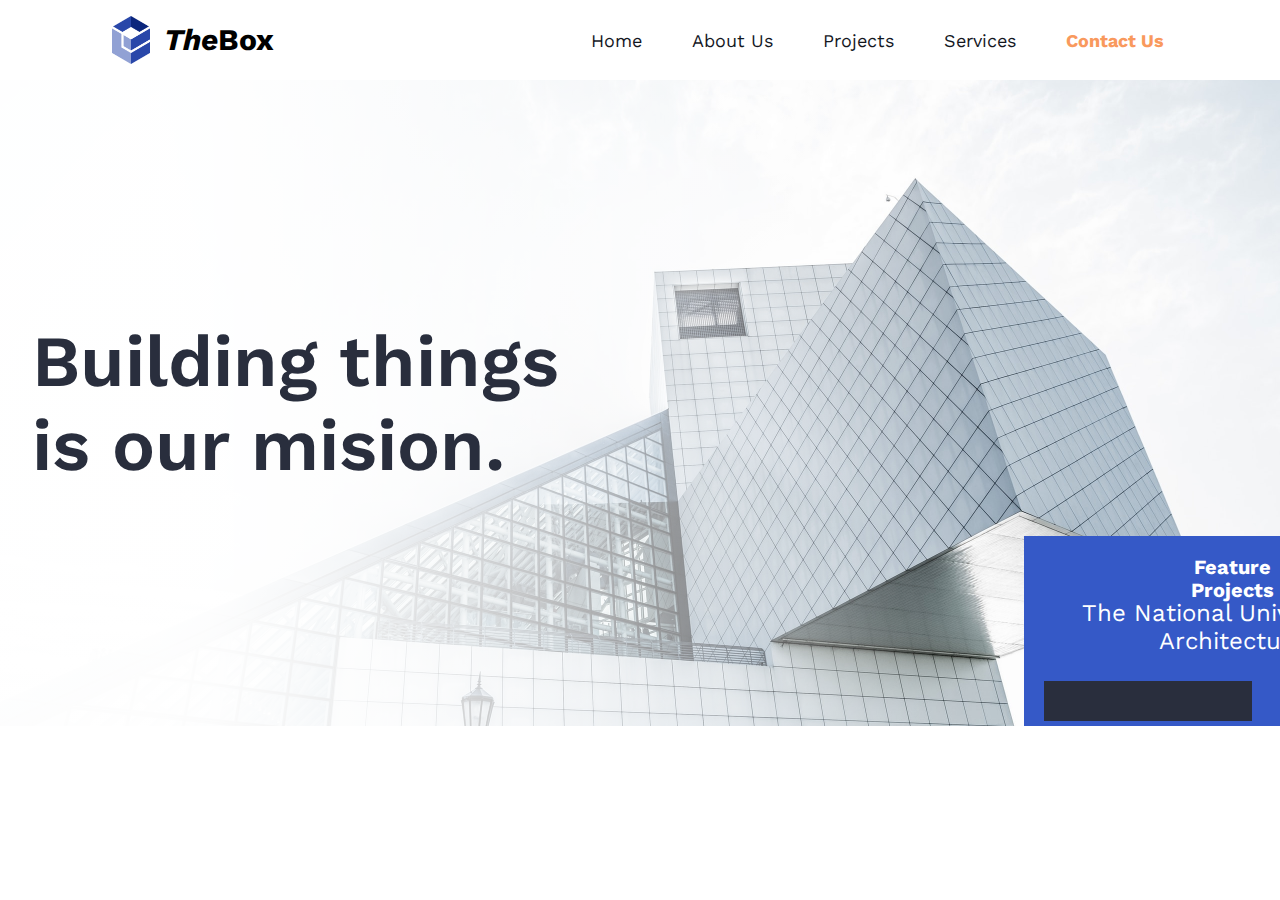
==== Lesson6_/index.html @ 4b739153 "Add files via upload" ====
<!DOCTYPE html>
<html lang="en">
    <head>
        <meta charset="UTF-8">
        <meta http-equiv="X-UA-Compatible" content="IE=edge">
        <meta name="viewport" content="width=device-width, initial-scale=1.0">
        <!-- Link CSS -->
        <link rel="stylesheet" href="./index.css">
        <!-- Link Font -->
        <link rel="preconnect" href="https://fonts.googleapis.com">
        <link rel="preconnect" href="https://fonts.gstatic.com" crossorigin>
        <link href="https://fonts.googleapis.com/css2?family=Work+Sans:wght@400;700&display=swap" rel="stylesheet">


        <title>Document</title>
    </head>
    <body>
        <header>
            <img class="logo" src="./assets/Logo.png" alt="">
            <div class="logo-name"><i>The</i>Box</div>
            <div class="menu-container">
                <div class="menu-item">Home</div>
                <div class="menu-item">About Us</div>
                <div class="menu-item">Projects</div>
                <div class="menu-item">Services</div>
                <div class="menu-item"><b>Contact Us</b></div>
            </div>
        </header>

        <section class="main">
            <div class="main-content">Building things is our mision.</div>
            <div class="container-feature-projects">
                <div class="feature-projects">Feature Projects</div>
                <div class="content">The National University of Architecture</div>
                <div class="button-container">
                    <div class="button"></div>
                    <div class="button"></div>
                </div>
            </div>
        </section>

        <footer>
            
        </footer>
    </body>
</html>
---- Lesson6_/index.css ----
/* Reset global CSS */
* {
    margin: 0;
    padding: 0;
    box-sizing: border-box;
}

header {
    position: absolute;
    height: 80px;
    left: 0px;
    right: 0px;
    top: 0px;
    background: #FFFFFF;
}

.logo {
    position: absolute;
    width: 38px;
    height: 47.5px;
    left: 112px;
    top: 16px;
}

.logo-name {
    position: absolute;
    width: 111px;
    height: 35px;
    left: 164px;
    top: 22px;
    font-family: 'Work Sans', sans-serif;
    font-weight: 700;
    font-size: 30px;
    line-height: 35px;
}

.menu-container {
    display: flex;
    flex-direction: row;
    align-items: flex-start;
    padding: 0px;
    gap: 50px;
    position: absolute;
    width: 577px;
    height: 21px;
    right: 112px;
    top: 30px;
}

.menu-item {
    height: 21px;
    font-family: 'Work Sans', sans-serif;
    font-style: normal;
    font-weight: 400;
    font-size: 18px;
    line-height: 21px;
    color: #14171F;
}

.menu-item:last-child {
    color: #F9995D;
}

.main {
    position: relative;
    height: 646px;
    left: 0px;
    right: 0px;
    top: 80px;
    background: linear-gradient(90deg, rgba(255, 255, 255, 0.9) 16.58%, rgba(255, 255, 255, 0) 72.38%), url(./assets/Backgound1.png);
    background-size: cover;
    background-position: bottom;
}

.main-content {
    position: absolute;
    width: 556px;
    height: 168px;
    left: calc(50% - 556px/2 - 330px);
    top: 239px;
    font-family: 'Work Sans';
    font-style: normal;
    font-weight: 600;
    font-size: 72px;
    line-height: 84px;
    color: #292E3D;
}

.container-feature-projects {
    position: relative;
    width: 416px;
    height: 190px;
    left: 1024px;
    top: 456px;
    background: #3559C7;
    display: flex;
    flex-direction: column;
    align-items: center;
    padding: 20px 10px 10px;
    gap: 20px;
}

.feature-projects {
    width: 163px;
    height: 23px;
    font-family: 'Work Sans';
    font-style: normal;
    font-weight: 700;
    font-size: 20px;
    line-height: 23px;
    text-align: center;
    color: #FFFFFF;
}

.content {
    width: 312px;
    height: 61px;
    font-family: 'Work Sans';
    font-style: normal;
    font-weight: 400;
    font-size: 24px;
    line-height: 28px;
    text-align: center;
    color: #FFFFFF;
}

.button-container {
    /* display: inline-block; */
    /* justify-content: space-between; */
    width: 416px;
    height: 40px;
    padding: 4px 20px;
    gap: 10px;
    position: relative;;
    bottom: 0px;
    /* flex-direction: row; */
}
.button {
    position: absolute;
    width: 208px;
    height: 40px;
    background: #292E3D;
    transform: rotate(-180deg);
}
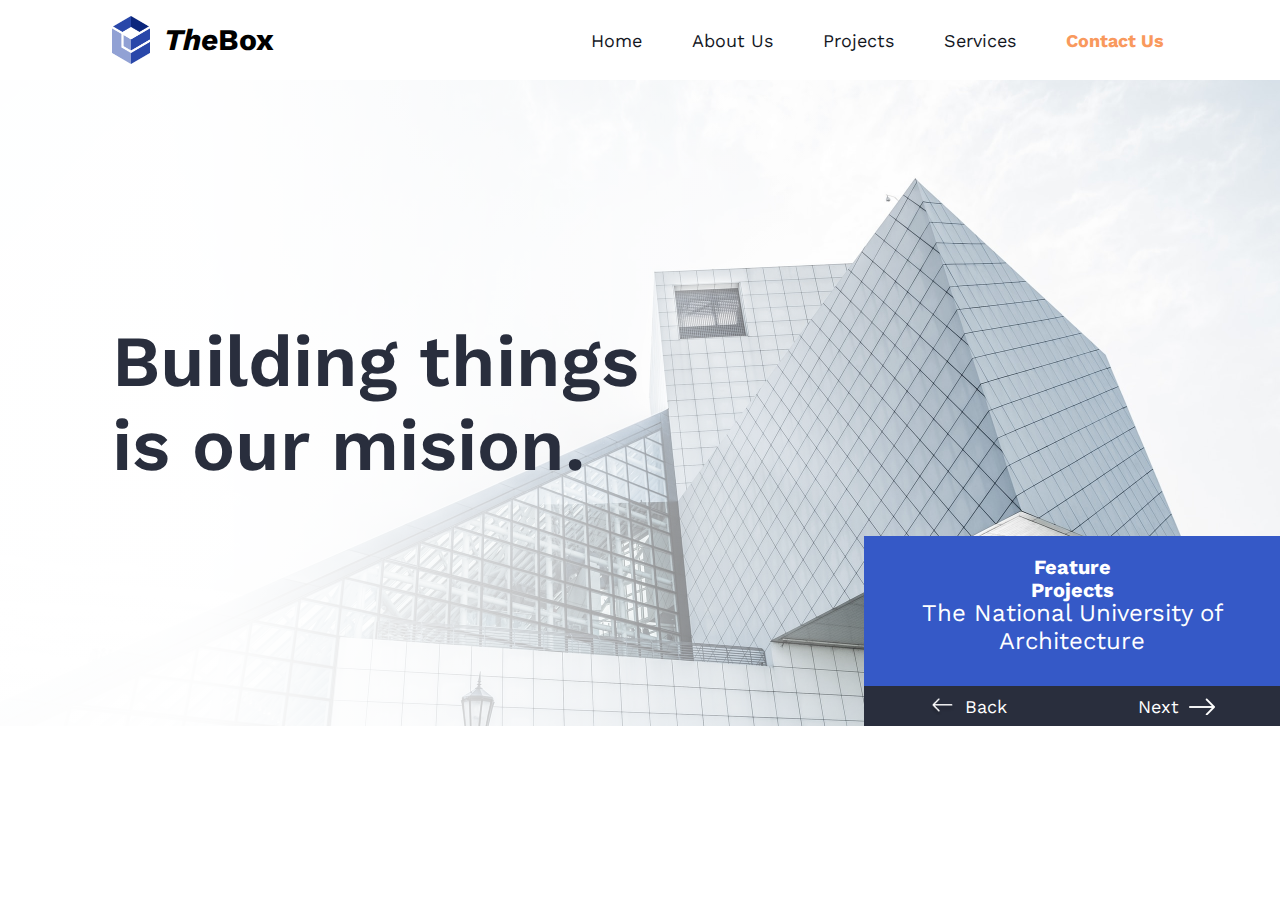
==== commit 7bc01cea: "Update" ====
--- a/Lesson6_/index.html
+++ b/Lesson6_/index.html
@@ -32,13 +32,17 @@
             <div class="container-feature-projects">
                 <div class="feature-projects">Feature Projects</div>
                 <div class="content">The National University of Architecture</div>
-                <div class="button-container">
-                    <div class="button"></div>
-                    <div class="button"></div>
-                </div>
+            </div>
+
+            <div class="button-container">
+                <div class="button1">Back</div>
+                <div class="button2">Next</div>
             </div>
         </section>
 
+        <section clas>
+
+        </section>
         <footer>
             
         </footer>
--- a/Lesson6_/index.css
+++ b/Lesson6_/index.css
@@ -76,7 +76,7 @@
     position: absolute;
     width: 556px;
     height: 168px;
-    left: calc(50% - 556px/2 - 330px);
+    left: 112px;
     top: 239px;
     font-family: 'Work Sans';
     font-style: normal;
@@ -87,16 +87,18 @@
 }
 
 .container-feature-projects {
-    position: relative;
+    position: absolute;
     width: 416px;
-    height: 190px;
-    left: 1024px;
-    top: 456px;
+    height: 150px;
+    right: 0px;
+    bottom: 40px;
     background: #3559C7;
     display: flex;
     flex-direction: column;
     align-items: center;
-    padding: 20px 10px 10px;
+    padding-top: 20px;
+    padding-left: 10px;
+    padding-right: 10px;
     gap: 20px;
 }
 
@@ -125,20 +127,64 @@
 }
 
 .button-container {
-    /* display: inline-block; */
-    /* justify-content: space-between; */
+    display: flex;
+    justify-content: space-between;
     width: 416px;
     height: 40px;
-    padding: 4px 20px;
-    gap: 10px;
     position: relative;;
     bottom: 0px;
-    /* flex-direction: row; */
+    flex-direction: row;
+    position: absolute;
+    right: 0px;
+    bottom: 0px;
+    font-family: 'Work Sans';
+    font-style: normal;
+    font-weight: 400;
+    font-size: 18px;
+    color: #FFFFFF;
 }
-.button {
-    position: absolute;
+
+.button1 {
+    position: relative;
     width: 208px;
     height: 40px;
-    background: #292E3D;
-    transform: rotate(-180deg);
-}+    background-color: #292e3d;
+    color: #fff;
+    display: flex;
+    align-items: center;
+    justify-content: center;
+}
+
+.button1::before {
+    display: inline-block;
+    content: '';
+    width: 26px;
+    height: 17px;
+    margin-right: 10px;
+    background-image: url(./assets/icon-left.png);
+    background-size: 100%;
+    color: #fff;
+}
+
+.button2 {
+    position: relative;
+    width: 208px;
+    height: 40px;
+    background-color: #292e3d;
+    color: #fff;
+    display: flex;
+    align-items: center;
+    justify-content: center;
+}
+
+.button2::after {
+    display: inline-block;
+    content: '';
+    width: 26px;
+    height: 17px;
+    margin-left: 10px;
+    background-image: url(./assets/icon-right.png);
+    background-size: 100%;
+    color: #fff;
+}
+  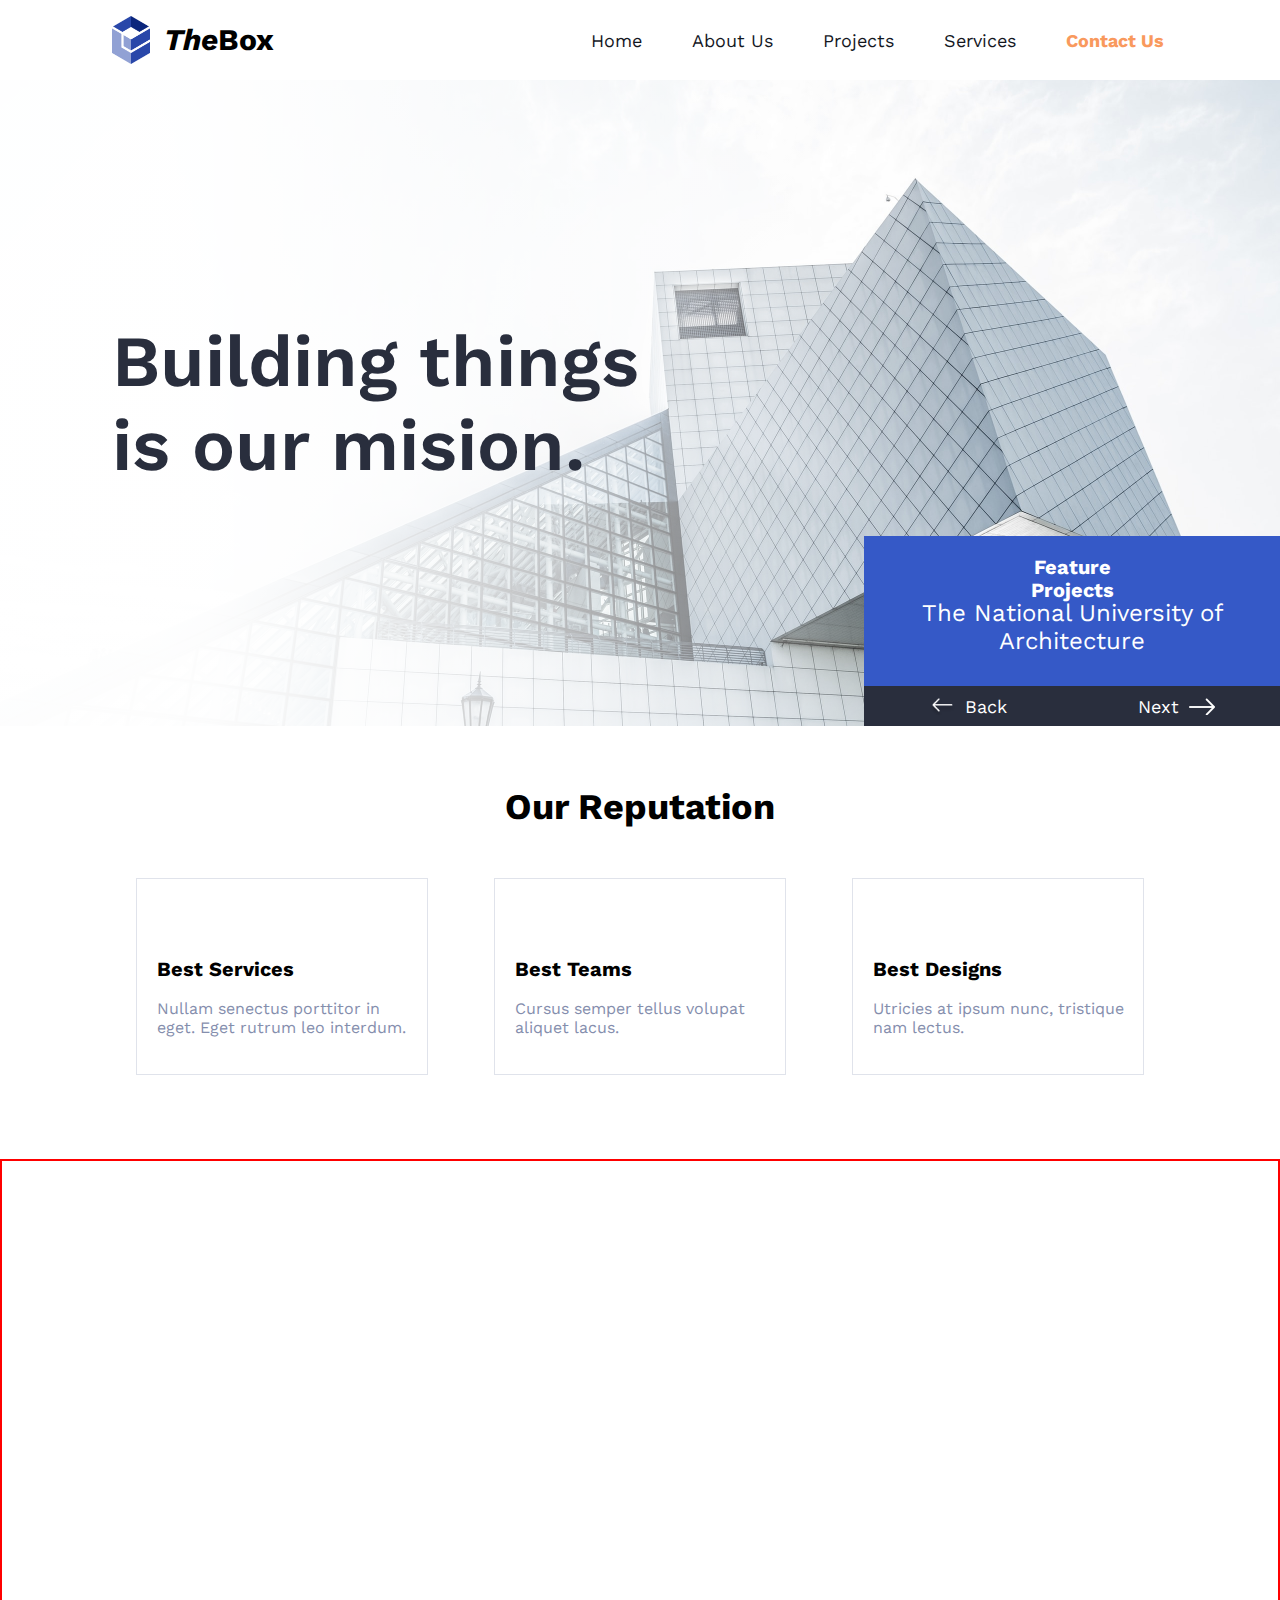
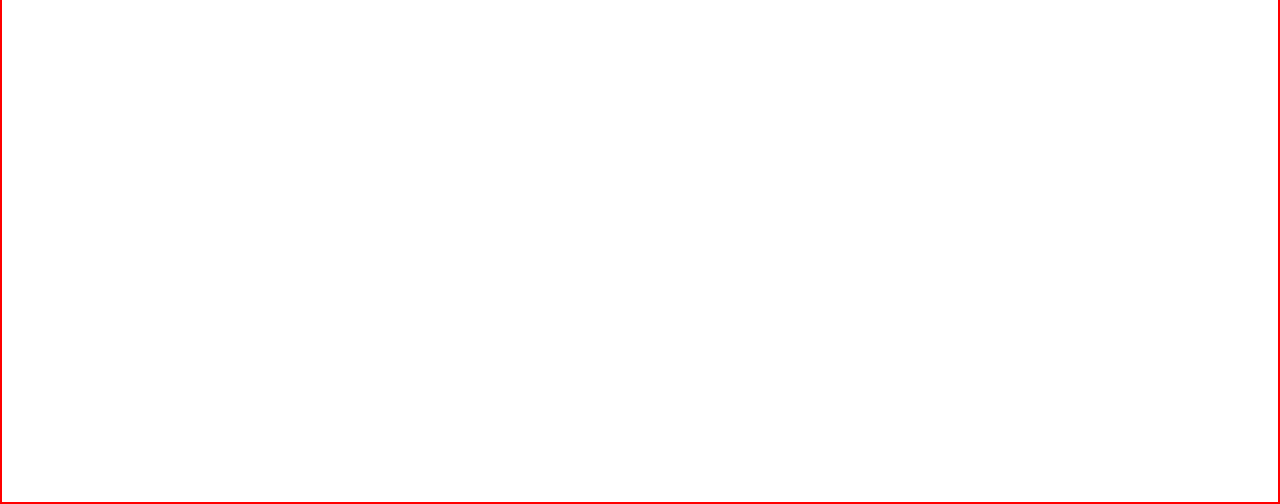
==== commit 68daaa46: "Update" ====
--- a/Lesson6_/index.html
+++ b/Lesson6_/index.html
@@ -40,7 +40,25 @@
             </div>
         </section>
 
-        <section clas>
+        <section class="reputation">
+            <div class="reputation-content">Our Reputation</div>
+            <div class="container-reputation">
+                <div class="reputation-item">
+                    <div class="row2-reputation-item">Best Services</div>
+                    <div class="row3-reputation-item">Nullam senectus porttitor in eget. Eget rutrum leo interdum.</div>
+                </div>
+                <div class="reputation-item">
+                    <div class="row2-reputation-item">Best Teams</div>
+                    <div class="row3-reputation-item">Cursus semper tellus volupat aliquet lacus.</div>
+                </div>
+                <div class="reputation-item">
+                    <div class="row2-reputation-item">Best Designs</div>
+                    <div class="row3-reputation-item">Utricies at ipsum nunc, tristique nam lectus.</div>
+                </div>
+            </div>
+        </section>
+
+        <section class="about-us">
 
         </section>
         <footer>
--- a/Lesson6_/index.css
+++ b/Lesson6_/index.css
@@ -187,4 +187,58 @@
     background-size: 100%;
     color: #fff;
 }
-  +
+.reputation {
+    height: 433px;
+    position: relative;
+    left: 0px;
+    right: 0px;
+    top: 80px;
+    font-family: 'Work Sans';
+}
+
+.reputation-content {
+    padding-top: 60px;
+    display: flex;
+    justify-content: center;
+    font-size: 36px;
+    font-weight: bold;
+}
+
+.container-reputation {
+    display: grid;
+    grid-template-columns: auto auto auto;
+    gap: 66px;
+    justify-content: center;
+    margin-top: 50px;
+}
+
+.reputation-item {
+    width: 292px;
+    height: 197px;
+    border: 1.4px solid #E0E3EB;
+}
+
+.row2-reputation-item {
+    font-size: 20px;
+    font-weight: bold;
+    padding-top: 78px;
+    padding-left: 20px;
+}
+
+.row3-reputation-item {
+    font-size: 16px;
+    padding-top: 18px;
+    padding-left: 20px;
+    padding-right: 18px;
+    color: #858EAD;
+}
+
+.about-us {
+    position: relative;
+    left: 0px;
+    right: 0px;
+    top: 80px;
+    height: 945px;
+    border: 2px solid red;
+}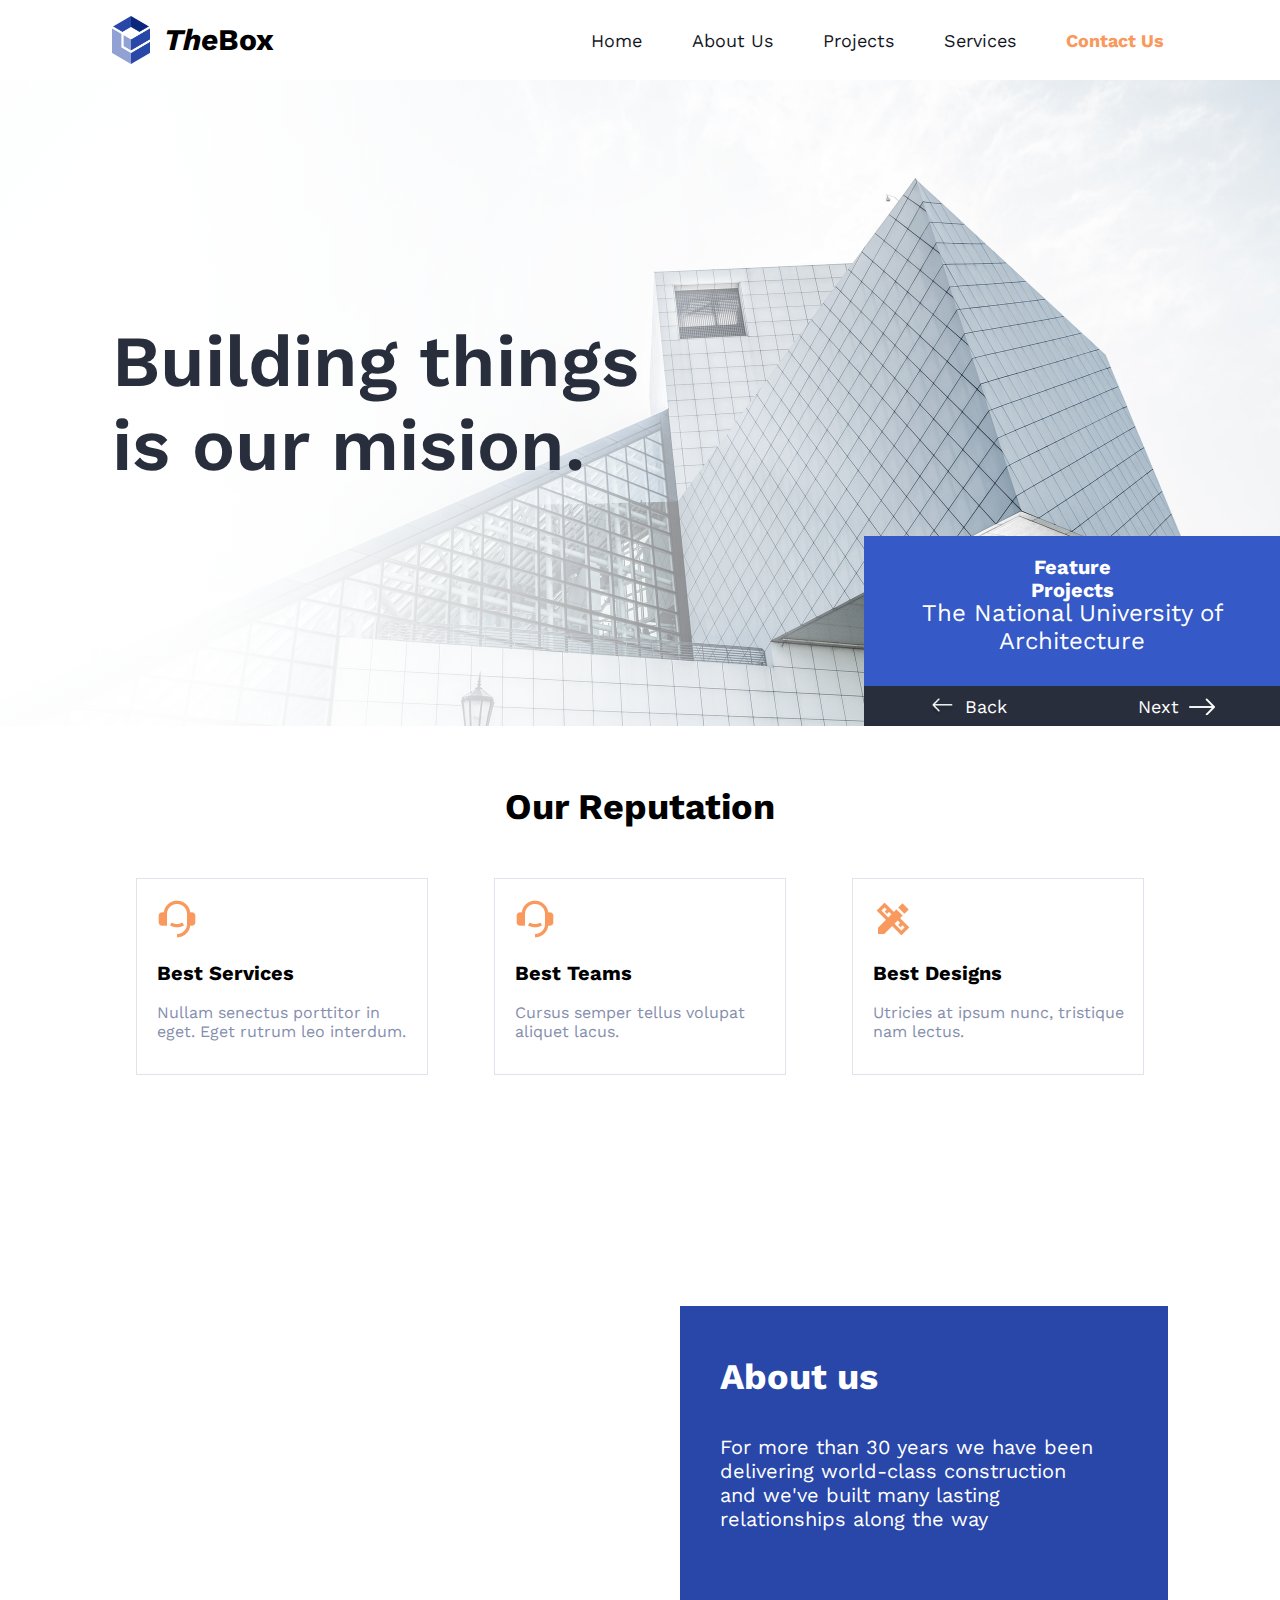
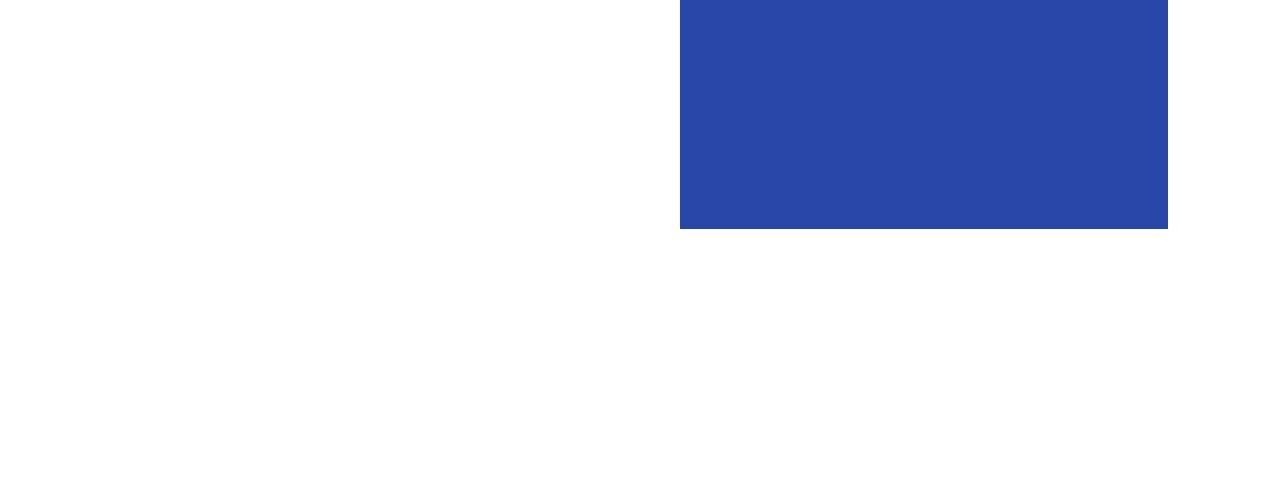
==== commit b5498e03: "Update" ====
--- a/Lesson6_/index.html
+++ b/Lesson6_/index.html
@@ -44,14 +44,17 @@
             <div class="reputation-content">Our Reputation</div>
             <div class="container-reputation">
                 <div class="reputation-item">
+                    <img class="reputation-img" src="./assets/icon1.png" alt="">
                     <div class="row2-reputation-item">Best Services</div>
                     <div class="row3-reputation-item">Nullam senectus porttitor in eget. Eget rutrum leo interdum.</div>
                 </div>
                 <div class="reputation-item">
+                    <img class="reputation-img" src="./assets/icon2.png" alt="">
                     <div class="row2-reputation-item">Best Teams</div>
                     <div class="row3-reputation-item">Cursus semper tellus volupat aliquet lacus.</div>
                 </div>
                 <div class="reputation-item">
+                    <img class="reputation-img" src="./assets/icon3.png" alt="">
                     <div class="row2-reputation-item">Best Designs</div>
                     <div class="row3-reputation-item">Utricies at ipsum nunc, tristique nam lectus.</div>
                 </div>
@@ -59,7 +62,11 @@
         </section>
 
         <section class="about-us">
-
+            <img src="" alt="">
+            <div class="container-about-us">
+                <div class="tittle-about-us">About us</div>
+                <div class="content-about-us">For more than 30 years we have been delivering world-class construction and we've built many lasting relationships along the way</div>
+            </div>
         </section>
         <footer>
             
--- a/Lesson6_/index.css
+++ b/Lesson6_/index.css
@@ -5,6 +5,10 @@
     box-sizing: border-box;
 }
 
+body {
+    font-family: 'Work Sans', sans-serif;
+}
+
 header {
     position: absolute;
     height: 80px;
@@ -28,7 +32,6 @@
     height: 35px;
     left: 164px;
     top: 22px;
-    font-family: 'Work Sans', sans-serif;
     font-weight: 700;
     font-size: 30px;
     line-height: 35px;
@@ -49,7 +52,6 @@
 
 .menu-item {
     height: 21px;
-    font-family: 'Work Sans', sans-serif;
     font-style: normal;
     font-weight: 400;
     font-size: 18px;
@@ -78,7 +80,6 @@
     height: 168px;
     left: 112px;
     top: 239px;
-    font-family: 'Work Sans';
     font-style: normal;
     font-weight: 600;
     font-size: 72px;
@@ -105,7 +106,6 @@
 .feature-projects {
     width: 163px;
     height: 23px;
-    font-family: 'Work Sans';
     font-style: normal;
     font-weight: 700;
     font-size: 20px;
@@ -117,7 +117,6 @@
 .content {
     width: 312px;
     height: 61px;
-    font-family: 'Work Sans';
     font-style: normal;
     font-weight: 400;
     font-size: 24px;
@@ -137,7 +136,6 @@
     position: absolute;
     right: 0px;
     bottom: 0px;
-    font-family: 'Work Sans';
     font-style: normal;
     font-weight: 400;
     font-size: 18px;
@@ -179,7 +177,7 @@
 
 .button2::after {
     display: inline-block;
-    content: '';
+    content: "";
     width: 26px;
     height: 17px;
     margin-left: 10px;
@@ -194,7 +192,6 @@
     left: 0px;
     right: 0px;
     top: 80px;
-    font-family: 'Work Sans';
 }
 
 .reputation-content {
@@ -212,6 +209,12 @@
     justify-content: center;
     margin-top: 50px;
 }
+.reputation-img{
+    width: 60px;
+    height: 60px;
+    padding-top: 20px;
+    padding-left: 20px;
+}
 
 .reputation-item {
     width: 292px;
@@ -222,7 +225,7 @@
 .row2-reputation-item {
     font-size: 20px;
     font-weight: bold;
-    padding-top: 78px;
+    padding-top: 18px;
     padding-left: 20px;
 }
 
@@ -240,5 +243,29 @@
     right: 0px;
     top: 80px;
     height: 945px;
-    border: 2px solid red;
+}
+
+.container-about-us {
+    width: 488px;
+    height: 523px;
+    position: absolute;
+    top: 147px;
+    right: 112px;
+    background-color: #2947A9;
+}
+
+.tittle-about-us {
+    padding-top: 50px;
+    padding-left: 40px;
+    color: white;
+    font-size: 36px;
+    font-weight: bold;
+}
+
+.content-about-us {
+    font-size: 20px;
+    color: white;
+    padding-top: 37px;
+    padding-left: 40px;
+    padding-right: 60px;
 }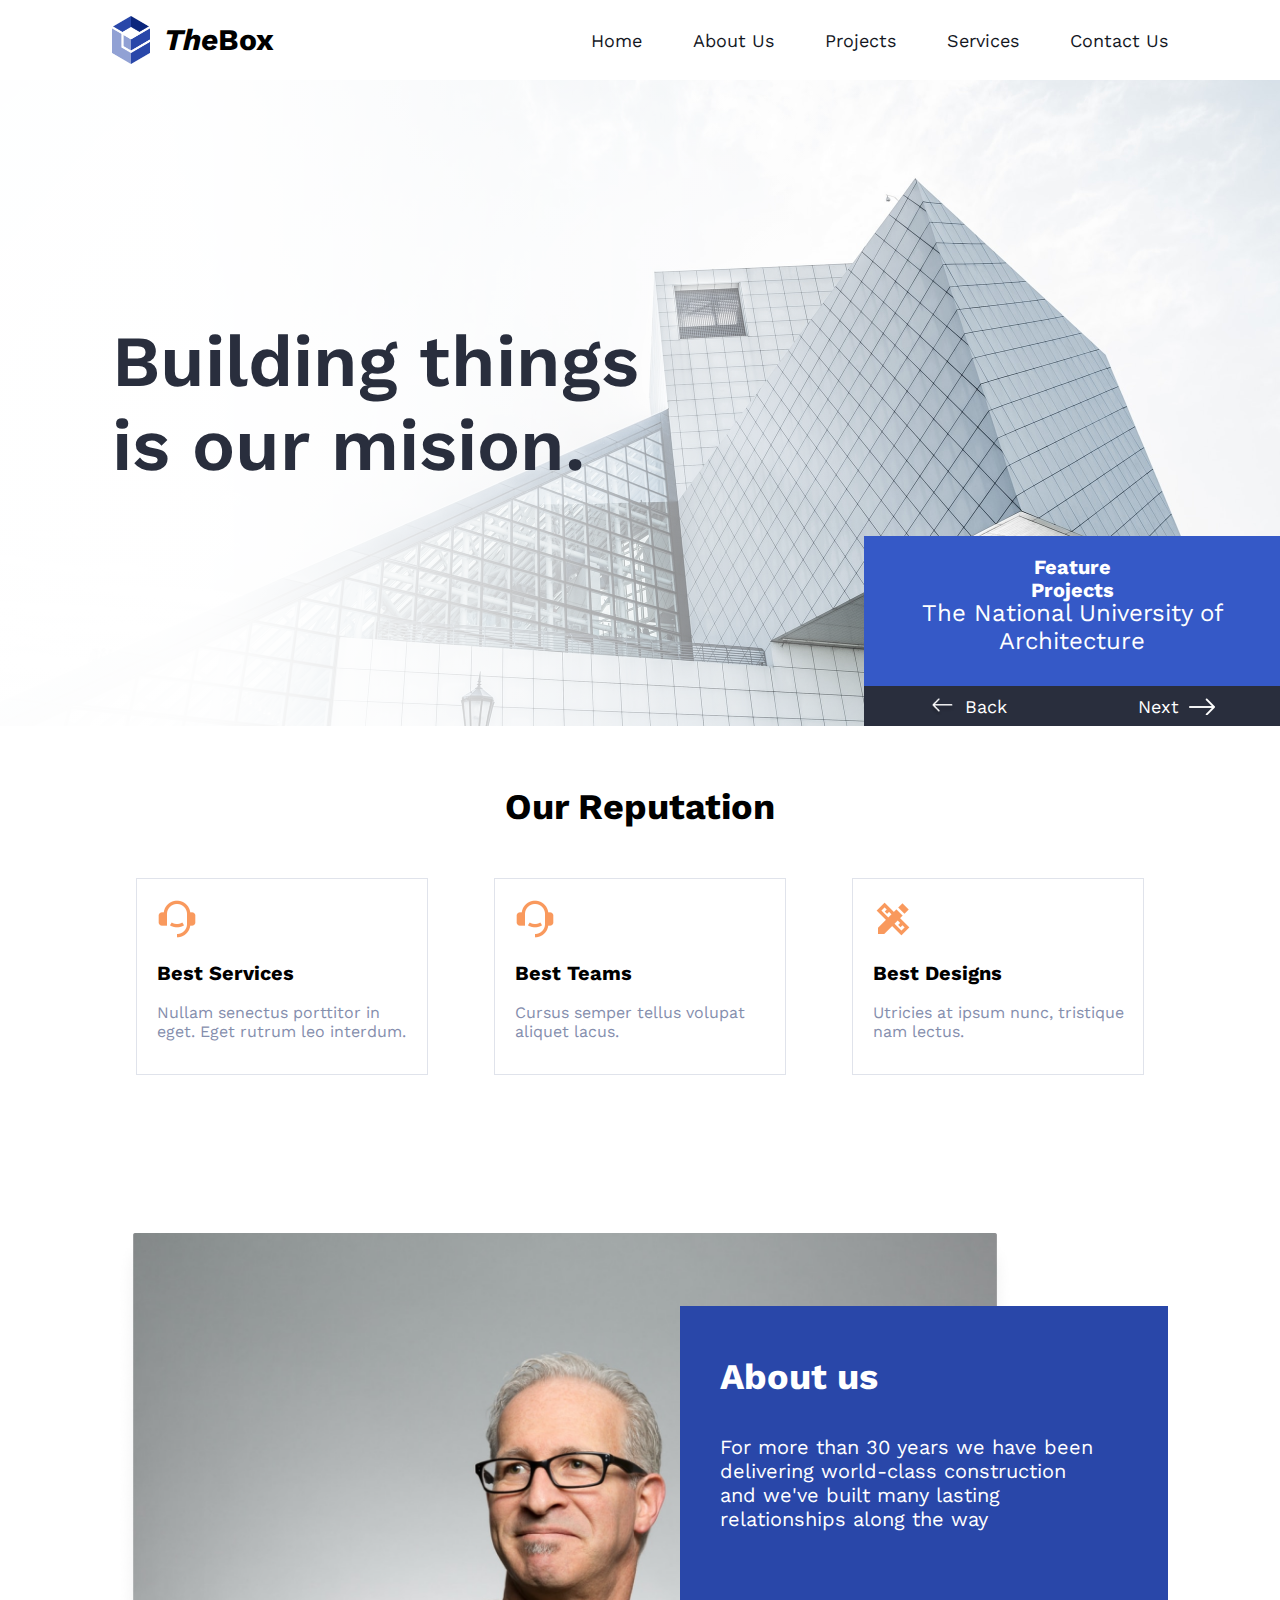
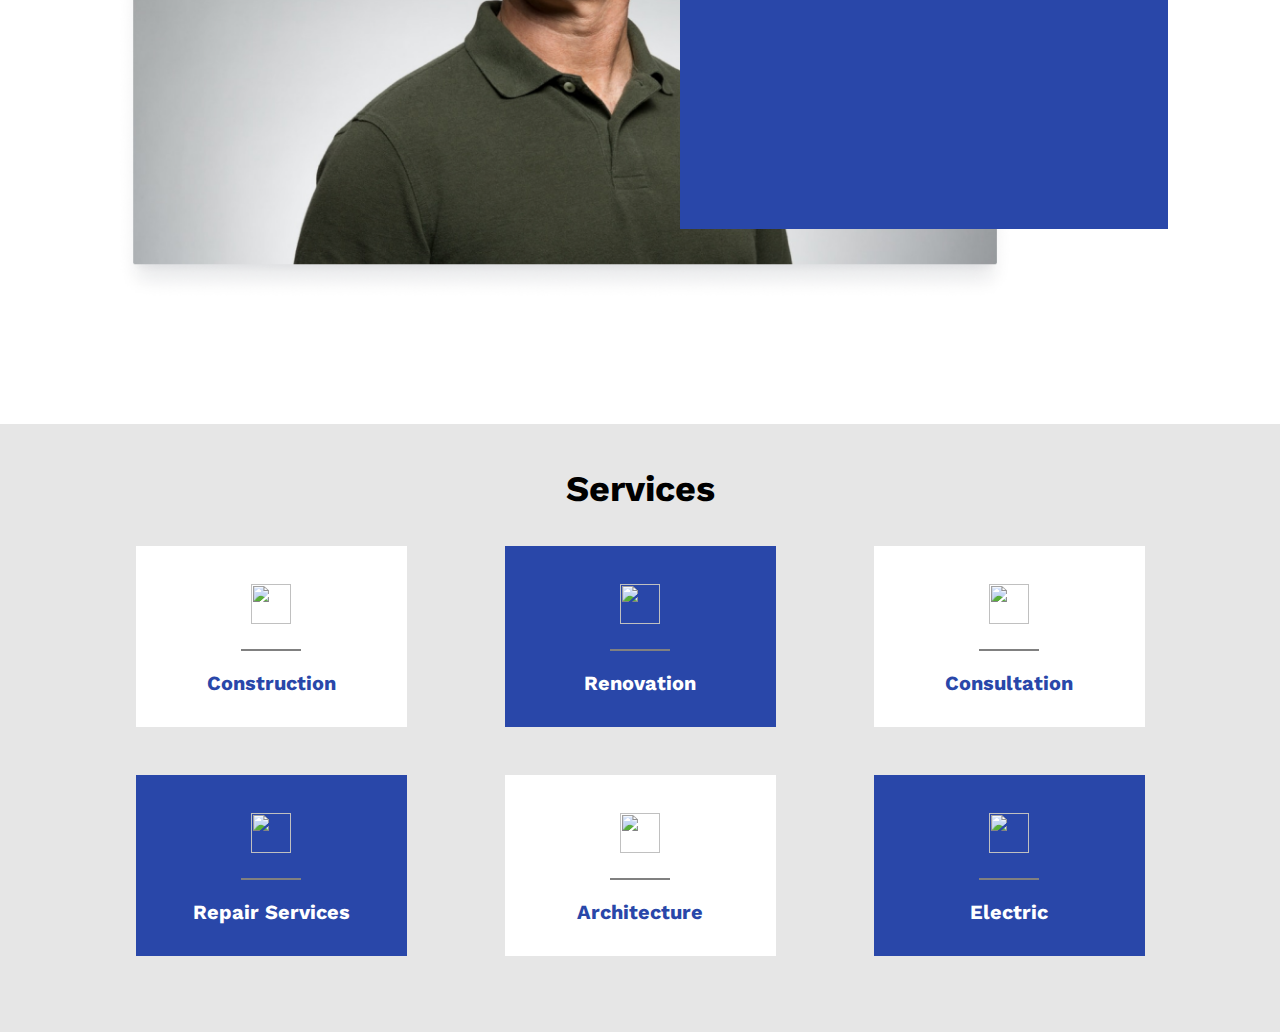
==== commit 4242ba9c: "Update" ====
--- a/Lesson6_/index.html
+++ b/Lesson6_/index.html
@@ -23,13 +23,13 @@
                 <div class="menu-item">About Us</div>
                 <div class="menu-item">Projects</div>
                 <div class="menu-item">Services</div>
-                <div class="menu-item"><b>Contact Us</b></div>
+                <div class="menu-item">Contact Us</div>
             </div>
         </header>
 
         <section class="main">
             <div class="main-content">Building things is our mision.</div>
-            <div class="container-feature-projects">
+            <div class="main-feature-projects-container">
                 <div class="feature-projects">Feature Projects</div>
                 <div class="content">The National University of Architecture</div>
             </div>
@@ -62,10 +62,46 @@
         </section>
 
         <section class="about-us">
-            <img src="" alt="">
+            <img class="about-us-img" src="./assets/Avatar.png" alt="">
             <div class="container-about-us">
                 <div class="tittle-about-us">About us</div>
                 <div class="content-about-us">For more than 30 years we have been delivering world-class construction and we've built many lasting relationships along the way</div>
+            </div>
+        </section>
+
+        <section class="services">
+            <div class="tittle-services">Services</div>
+            <div class="container-services">
+                <div class="services-item">
+                    <img class="services-img" src="" alt="">
+                    <hr class="line">
+                    <div>Construction</div>
+                </div>
+                <div class="services-item">
+                    <img class="services-img" src="" alt="">
+                    <hr class="line">
+                    Renovation
+                </div>
+                <div class="services-item">
+                    <img class="services-img" src="" alt="">
+                    <hr class="line">
+                    Consultation
+                </div>
+                <div class="services-item">
+                    <img class="services-img" src="" alt="">
+                    <hr class="line">
+                    Repair Services
+                </div>
+                <div class="services-item">
+                    <img class="services-img" src="" alt="">
+                    <hr class="line">
+                    Architecture
+                </div>
+                <div class="services-item">
+                    <img class="services-img" src="" alt="">
+                    <hr class="line">
+                    Electric
+                </div>
             </div>
         </section>
         <footer>
--- a/Lesson6_/index.css
+++ b/Lesson6_/index.css
@@ -40,9 +40,9 @@
 .menu-container {
     display: flex;
     flex-direction: row;
-    align-items: flex-start;
+    justify-content: space-between;
     padding: 0px;
-    gap: 50px;
+    gap: 48px;
     position: absolute;
     width: 577px;
     height: 21px;
@@ -51,16 +51,15 @@
 }
 
 .menu-item {
-    height: 21px;
     font-style: normal;
     font-weight: 400;
     font-size: 18px;
-    line-height: 21px;
     color: #14171F;
 }
 
-.menu-item:last-child {
+.menu-item:hover {
     color: #F9995D;
+    font-weight: bold;
 }
 
 .main {
@@ -87,7 +86,7 @@
     color: #292E3D;
 }
 
-.container-feature-projects {
+.main-feature-projects-container {
     position: absolute;
     width: 416px;
     height: 150px;
@@ -262,10 +261,72 @@
     font-weight: bold;
 }
 
+.about-us-img {
+    width: 902px;
+    height: 669px;
+    position: absolute;
+    top: 74px;
+    left: 114px;
+}
+
 .content-about-us {
     font-size: 20px;
     color: white;
     padding-top: 37px;
     padding-left: 40px;
     padding-right: 60px;
+}
+
+.services {
+    height: 608px;
+    background-color: #e6e6e6;
+}
+
+.tittle-services {
+    font-size: 36px;
+    font-weight: bold;
+    padding-top: 44px;
+    text-align: center;
+}
+
+.container-services {
+    display: grid;
+    grid-template-columns: auto auto auto;
+    grid-template-rows: auto auto;
+    justify-content: center;
+    margin-top: 36px;
+    row-gap: 48px;
+    column-gap: 98px;
+    font-size: 20px;
+    text-align: center;
+    font-weight: bold;
+}
+
+.services-img {
+    width: 40px;
+    height: 40px;
+    margin-top: 38px;
+}
+.line {
+    border-style: solid;
+    border-width: 1px;
+    width: 60px;
+    margin-left: 105.5px;
+    margin-top: 20px;
+    margin-bottom: 20px;
+}
+
+.services-item {
+    width: 271px;
+    height: 181px;
+}
+
+.services-item:nth-child(odd) {
+    background-color: white;
+    color: #2947A9;
+}
+
+.services-item:nth-child(even) {
+    background-color: #2947A9;
+    color: white;
 }